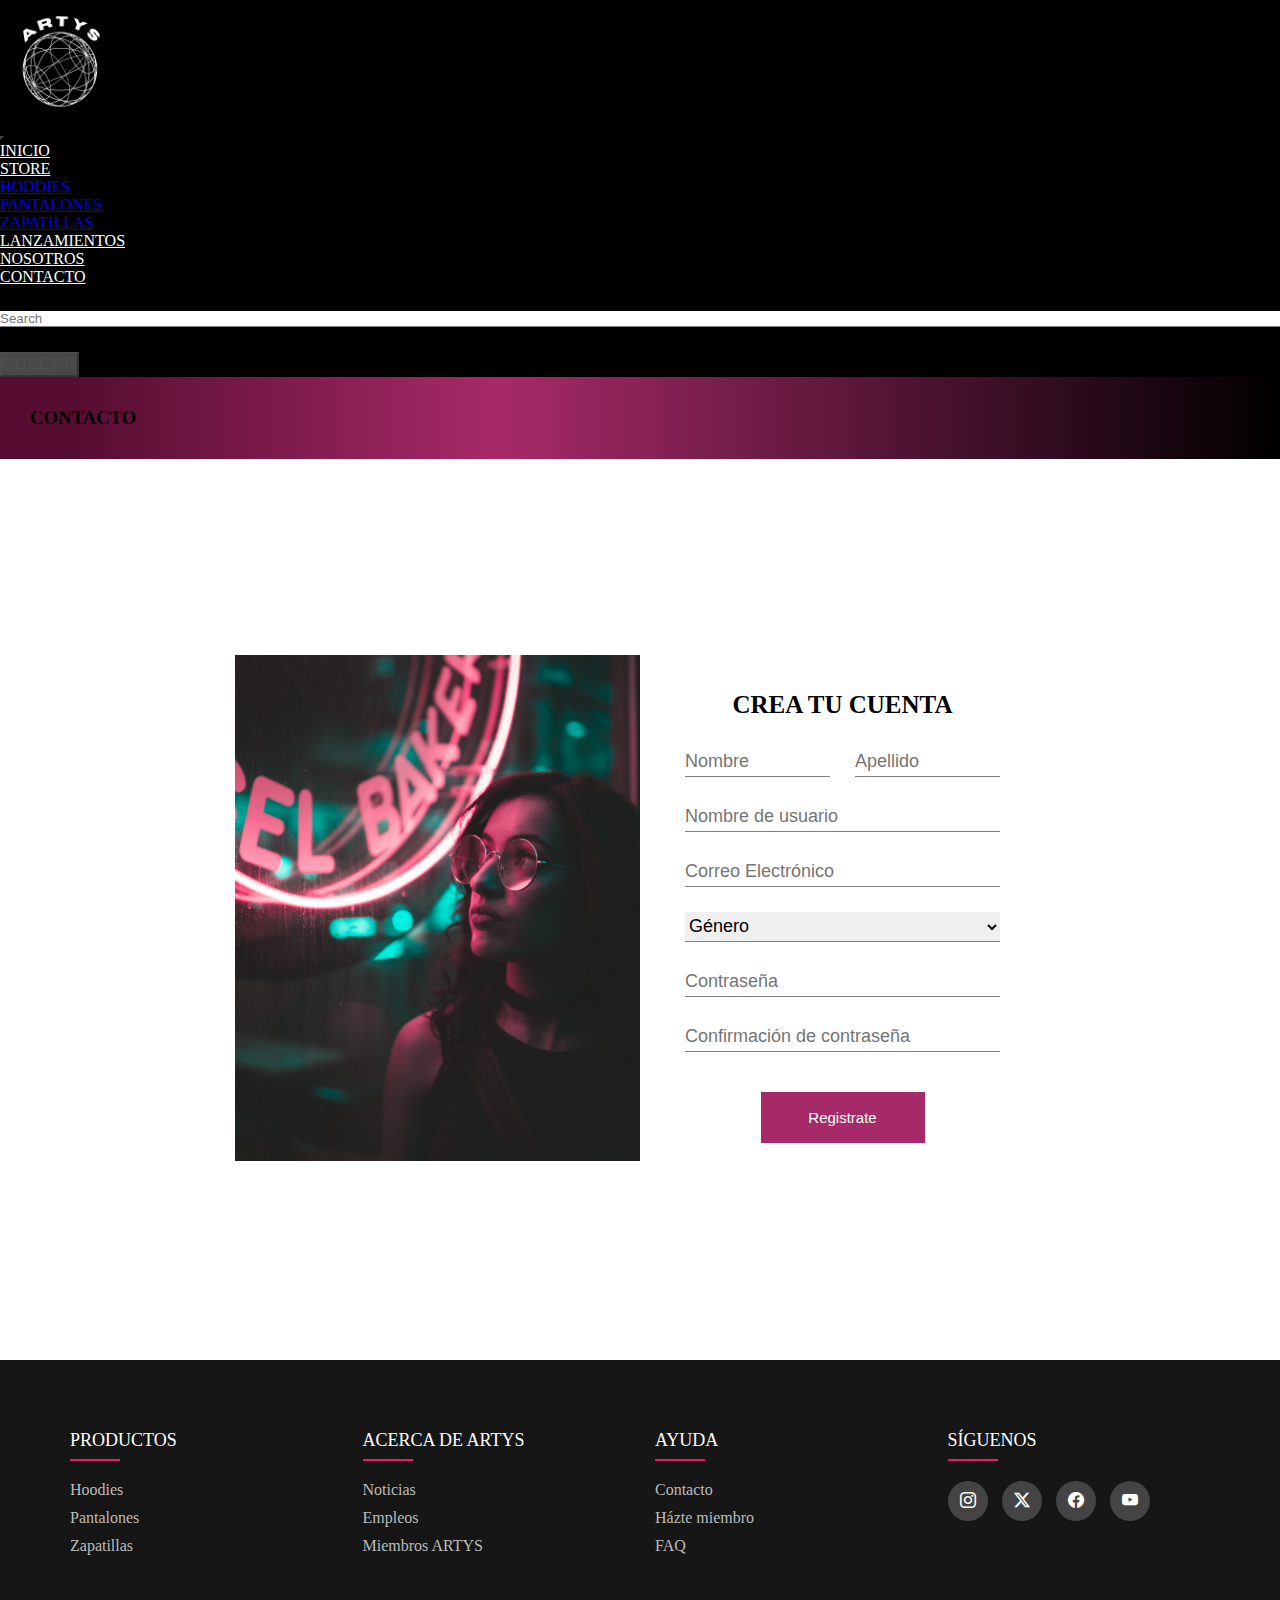
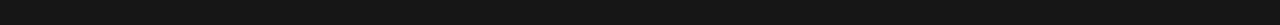
==== pages/contacto.html @ 1f3dbf65 "Mejores desde la Pre-entrega 2." ====
<!DOCTYPE html>
<html lang="en">

<head>
    <meta charset="UTF-8">
    <meta name="viewport" content="width=device-width, initial-scale=1.0">
    <title>ARTYS</title>

    <!-- Agregué una imagen para el icono de la pestaña -->
    <link rel="icon" type="image/x-icon" href="../img/artys-para_icono_2-removebg-preview.png">

    <!-- Bootstrap CSS -->
    <link href="https://cdn.jsdelivr.net/npm/bootstrap@5.3.1/dist/css/bootstrap.min.css" rel="stylesheet"
        integrity="sha384-4bw+/aepP/YC94hEpVNVgiZdgIC5+VKNBQNGCHeKRQN+PtmoHDEXuppvnDJzQIu9" crossorigin="anonymous">

    <!-- Iconos Bootstrap -->
    <link rel="stylesheet" href="https://cdn.jsdelivr.net/npm/bootstrap-icons@1.11.0/font/bootstrap-icons.css">

    <!-- CSS Propio -->
    <link rel="stylesheet" href="../css/styles.css">

    <!-- Link de la fuente -->
    <link rel="preconnect" href="https://fonts.googleapis.com">
    <link rel="preconnect" href="https://fonts.gstatic.com" crossorigin>
    <link href="https://fonts.googleapis.com/css2?family=ADLaM+Display&family=Raleway&display=swap" rel="stylesheet">
</head>

<body>
    <header>
        <!-- Menú NAVBAR Bootstrap -->
        <nav class="navbar navbar-expand-lg">
            <div class="container-fluid">
                <a class="navbar-brand" href="../index.html"><img src="../img/artys-black.png" alt="logo-artys-black"
                        width="120px"></a>
                <div class="icono-navbar">
                    <button class="navbar-toggler" type="button" data-bs-toggle="collapse"
                        data-bs-target="#navbarSupportedContent" aria-controls="navbarSupportedContent"
                        aria-expanded="false" aria-label="Toggle navigation">
                        <span class="navbar-toggler-icon"></span>
                    </button>
                </div>
                <div class="collapse navbar-collapse" id="navbarSupportedContent">
                    <ul class="navbar-nav me-auto mb-2 mb-lg-0">
                        <li class="nav-item">
                            <a class="nav-link" aria-current="page" href="../index.html">INICIO</a>
                        </li>
                        <li class="nav-item dropdown">
                            <a class="nav-link dropdown-toggle" href="#" role="button" data-bs-toggle="dropdown"
                                aria-expanded="false">
                                STORE
                            </a>
                            <ul class="dropdown-menu">
                                <li><a class="dropdown-item" href="hoodies.html">HODDIES</a></li>
                                <li><a class="dropdown-item" href="pantalones.html">PANTALONES</a></li>
                                <li><a class="dropdown-item" href="zapatillas.html">ZAPATILLAS</a></li>
                            </ul>
                        </li>
                        <li class="nav-item">
                            <a class="nav-link" href="lanzamientos.html">LANZAMIENTOS</a>
                        </li>
                        <li class="nav-item">
                            <a class="nav-link" href="nosotros.html">NOSOTROS</a>
                        </li>
                        <li class="nav-item">
                            <a class="nav-link" href="contacto.html">CONTACTO</a>
                        </li>
                    </ul>
                    <form class="d-flex" role="search">
                        <input class="form-control me-2" type="search" placeholder="Search" aria-label="Search">
                        <div class="boton-buscar">
                            <button class="btn btn-outline-success" type="submit">BUSCAR</button>
                        </div>
                    </form>
                </div>
            </div>
        </nav>
    </header>
    <div class="titulo-contacto">
        <h3 class="main-title">CONTACTO</h3>
    </div>
    <section class="container-form">
        <div class="wrapper">
            <div class="inner">
                <div class="img-registro">
                    <img src="../img/carrousel-img/neon-girl.jpg" alt="">
                </div>
                <form>
                    <h3>CREA TU CUENTA</h3>
                    <div class="form-group">
                        <input type="text" placeholder="Nombre" class="form-control">
                        <input type="text" placeholder="Apellido" class="form-control">
                    </div>

                    <div class="form-wrapper">
                        <input type="text" placeholder="Nombre de usuario" class="form-control">
                    </div>

                    <div class="form-wrapper">
                        <input type="text" placeholder="Correo Electrónico" class="form-control">
                    </div>

                    <div class="form-wrapper">
                        <select name="" id="" class="form-control">
                            <option value="" disabled selected>Género</option>
                            <option value="male">Hombre</option>
                            <option value="female">Mujer</option>
                            <option value="other">Otro</option>
                        </select>
                    </div>

                    <div class="form-wrapper">
                        <input type="password" placeholder="Contraseña" class="form-control">
                    </div>
                    <div class="form-wrapper">
                        <input type="password" placeholder="Confirmación de contraseña" class="form-control">
                    </div>
                    <button>Registrate</button>
                </form>
            </div>
        </div>
    </section>

    <footer class="footer">
        <div class="container-footer">
            <div class="row">
                <div class="footer-col">
                    <h4>PRODUCTOS</h4>
                    <ul>
                        <li><a href="hoodies.html">Hoodies</a></li>
                        <li><a href="pantalones.html">Pantalones</a></li>
                        <li><a href="zapatillas.html">Zapatillas</a></li>
                    </ul>
                </div>
                <div class="footer-col">
                    <h4>ACERCA DE ARTYS</h4>
                    <ul>
                        <li><a href="lanzamientos.html">Noticias</a></li>
                        <li><a href="nosotros.html">Empleos</a></li>
                        <li><a href="nosotros.html">Miembros ARTYS</a></li>
                    </ul>
                </div>
                <div class="footer-col">
                    <h4>AYUDA</h4>
                    <ul>
                        <li><a href="contacto.html">Contacto</a></li>
                        <li><a href="contacto.html">Házte miembro</a></li>
                        <li><a href="nosotros.html">FAQ</a></li>
                    </ul>
                </div>
                <div class="footer-col">
                    <h4>SÍGUENOS</h4>
                    <div class="social-links">
                        <a href="https://www.instagram.com/">
                            <i class="bi bi-instagram"></i>
                        </a>
                        <a href="https://twitter.com/">
                            <i class="bi bi-twitter-x"></i>
                        </a>
                        <a href="https://www.facebook.com/">
                            <i class="bi bi-facebook"></i>
                        </a>
                        <a href="https://www.youtube.com/">
                            <i class="bi bi-youtube"></i>
                        </a>
                    </div>
                </div>
            </div>
        </div>
    </footer>

    <!-- Script Bootstrap -->
    <script src="https://cdn.jsdelivr.net/npm/bootstrap@5.3.1/dist/js/bootstrap.bundle.min.js"
        integrity="sha384-HwwvtgBNo3bZJJLYd8oVXjrBZt8cqVSpeBNS5n7C8IVInixGAoxmnlMuBnhbgrkm"
        crossorigin="anonymous"></script>
</body>

</html>
---- css/styles.css ----
/* Estilos globales */
* {
  margin: 0;
  padding: 0;
  box-sizing: border-box;
}

body {
  margin: 0 auto;
}

img {
  max-width: 100%;
}

/*  HEADER - Color NAV + Fuentes */
header {
  background-color: black;
}

.nav-link {
  color: white;
}

.navbar-nav .nav-link.active, .navbar-nav .nav-link.show {
  color: gray;
}

.nav-link:focus, .nav-link:hover {
  color: gray;
}

.boton-buscar button {
  color: white;
  border-color: white;
  opacity: 0.3;
}

.boton-buscar button:hover {
  background-color: gray;
}

.icono-navbar button {
  border-color: rgb(68, 68, 68);
}

.icono-navbar button:hover {
  border-color: gray;
  background-color: gray;
  transition: 0.5s;
}

.d-flex {
  padding-top: 25px;
}

.d-flex input {
  height: 100%;
}

.d-flex button {
  height: 60%;
}

/* INDEX CARDS - Estilos + MQ */
.main-title {
  padding: 30px;
}

.container-cards {
  display: flex;
  flex-direction: column;
  align-items: center;
  justify-content: center;
  gap: 20px;
  padding-bottom: 80px;
}

.card {
  max-width: 100%;
  cursor: pointer;
  width: 26rem;
}

.card-img-top {
  width: 500px;
  height: 400px;
  object-fit: cover;
}

@media (min-width: 992px) {
  .container-cards {
    display: grid;
    grid-template-columns: repeat(1, 1fr);
    justify-items: center;
    align-items: start;
  }
}
@media (min-width: 1080px) {
  .container-cards {
    grid-template-columns: repeat(2, 1fr);
  }
}
@media (min-width: 1400px) {
  .container-cards {
    grid-template-columns: repeat(3, 1fr);
  }
}
@media (min-width: 1800px) {
  .container-cards {
    grid-template-columns: repeat(4, 1fr);
  }
}
/* INDEX Estilo GIF */
.video-box {
  width: 100%;
  max-width: 1200px;
  height: auto;
  margin: 100px auto 0;
  padding-bottom: 40px;
}

.video video {
  width: 100%;
  height: auto;
}

/* Estilos Footer */
.container-footer {
  max-width: 1170px;
  margin: auto;
}

.row {
  display: flex;
  flex-wrap: wrap;
}

ul {
  list-style: none;
}

.footer {
  background-color: rgb(22, 22, 22);
  padding: 70px 0;
}

.footer-col {
  width: 25%;
  padding: 0 15px;
}

.footer-col h4 {
  font-size: 18px;
  color: #ffffff;
  text-transform: capitalize;
  margin-bottom: 30px;
  font-weight: 500;
  position: relative;
}

.footer-col h4::before {
  content: "";
  position: absolute;
  left: 0;
  bottom: -10px;
  background-color: #e91e63;
  height: 2px;
  box-sizing: border-box;
  width: 50px;
}

.footer-col ul li:not(:last-child) {
  margin-bottom: 10px;
}

.footer-col ul li a {
  font-size: 16px;
  text-decoration: none;
  font-weight: 300;
  color: #bbbbbb;
}

.footer-col .social-links a {
  display: inline-block;
  height: 40px;
  width: 40px;
  background-color: rgba(255, 255, 255, 0.2);
  margin: 0 10px 10px 0;
  text-align: center;
  line-height: 40px;
  border-radius: 50%;
  color: #ffffff;
  transition: all 0.5s ease;
}

.footer-col .social-links a:hover {
  color: #24262b;
  background-color: #ffffff;
}

@media (max-width: 767px) {
  .footer-col {
    width: 50%;
    margin-bottom: 30px;
  }
}
@media (max-width: 574px) {
  .footer-col {
    width: 100%;
  }
}
/* INDEX SLIDE - Estilo al carousel */
.c-item {
  font-size: 22px;
}

.c-item h5 {
  font-size: 40px;
}

/* ZAPATILLAS Logos */
.logos-zapatillas {
  padding-bottom: 20px;
}

.logos-zapatillas img {
  height: 30px;
  padding-left: 20px;
}

.titulo-lanzamientos h3 {
  background: rgb(121, 83, 0);
  background: linear-gradient(90deg, rgb(121, 83, 0) 0%, rgb(255, 252, 0) 35%, rgb(0, 0, 0) 100%);
}

.titulo-lanzamientos h3 {
  color: black;
}

.container-lanzamientos {
  padding: 50px;
}

.container-lanzamientos img {
  width: 100%;
  height: 100%;
  cursor: default;
}

.container-lanzamientos .card {
  width: 100%;
  cursor: default;
}

.container-lanzamientos h5 {
  text-align: center;
  font-size: 30px;
  background-color: yellow;
  cursor: default;
}

/* NOSOTROS Img */
.titulo-nosotros {
  background: rgb(85, 22, 112);
  background: linear-gradient(90deg, rgb(85, 22, 112) 0%, rgb(102, 2, 2) 50%, rgb(0, 0, 0) 100%);
}

.titulo-nosotros h3 {
  color: black;
}

.container-history {
  padding-top: 50px;
  padding-left: 50px;
  padding-right: 50px;
}

.container-history img {
  width: 100%;
}

.container-history .card {
  width: 100%;
}

/* CONTACTO Estilo */
.titulo-contacto {
  background: rgb(87, 13, 49);
  background: linear-gradient(90deg, rgb(87, 13, 49) 6%, rgb(167, 42, 104) 39%, rgb(0, 0, 0) 100%);
}

.titulo-contacto h3 {
  color: black;
}

.container-form {
  margin-top: 1px;
}

.container-form input, select, button {
  font-size: 18px;
}

.container-form img {
  width: 100%;
}

:focus {
  outline: none;
}

.wrapper {
  min-height: 100vh;
  background-size: cover;
  background-repeat: no-repeat;
  display: flex;
  align-items: center;
  justify-content: center;
}

.inner {
  padding: 20px;
  background: #fff;
  max-width: 850px;
  margin: auto;
  display: flex;
}

.inner .img-registro {
  width: 50%;
}

.inner form {
  width: 50%;
  padding-top: 36px;
  padding-left: 45px;
  padding-right: 45px;
}

.inner h3 {
  text-transform: uppercase;
  font-size: 25px;
  text-align: center;
  margin-bottom: 28px;
}

.form-group {
  display: flex;
}

.form-group input {
  width: 50%;
}

.form-group input:first-child {
  margin-right: 25px;
}

.form-wrapper {
  position: relative;
}

.form-control {
  border: 1px solid gray;
  border: none;
  border-bottom: 1px solid gray;
  display: block;
  width: 100%;
  height: 30px;
  padding-right: 0;
  margin-bottom: 25px;
}

.container-form select {
  cursor: pointer;
}

.container-form select option[value=""][disabled] {
  display: none;
}

.container-form button {
  border: none;
  width: 164px;
  height: 51px;
  margin: auto;
  margin-top: 40px;
  cursor: pointer;
  display: flex;
  align-items: center;
  justify-content: center;
  padding-left: 0;
  background-color: #a72a68;
  font-size: 15px;
  color: #fff;
}

@media (max-width: 767px) {
  .inner {
    display: block;
  }
  .inner .img-registro {
    width: 100%;
  }
  .inner form {
    width: 100%;
    padding: 40px 0 30px;
  }
  .container-form button {
    margin-top: 60px;
  }
}

/*# sourceMappingURL=styles.css.map */
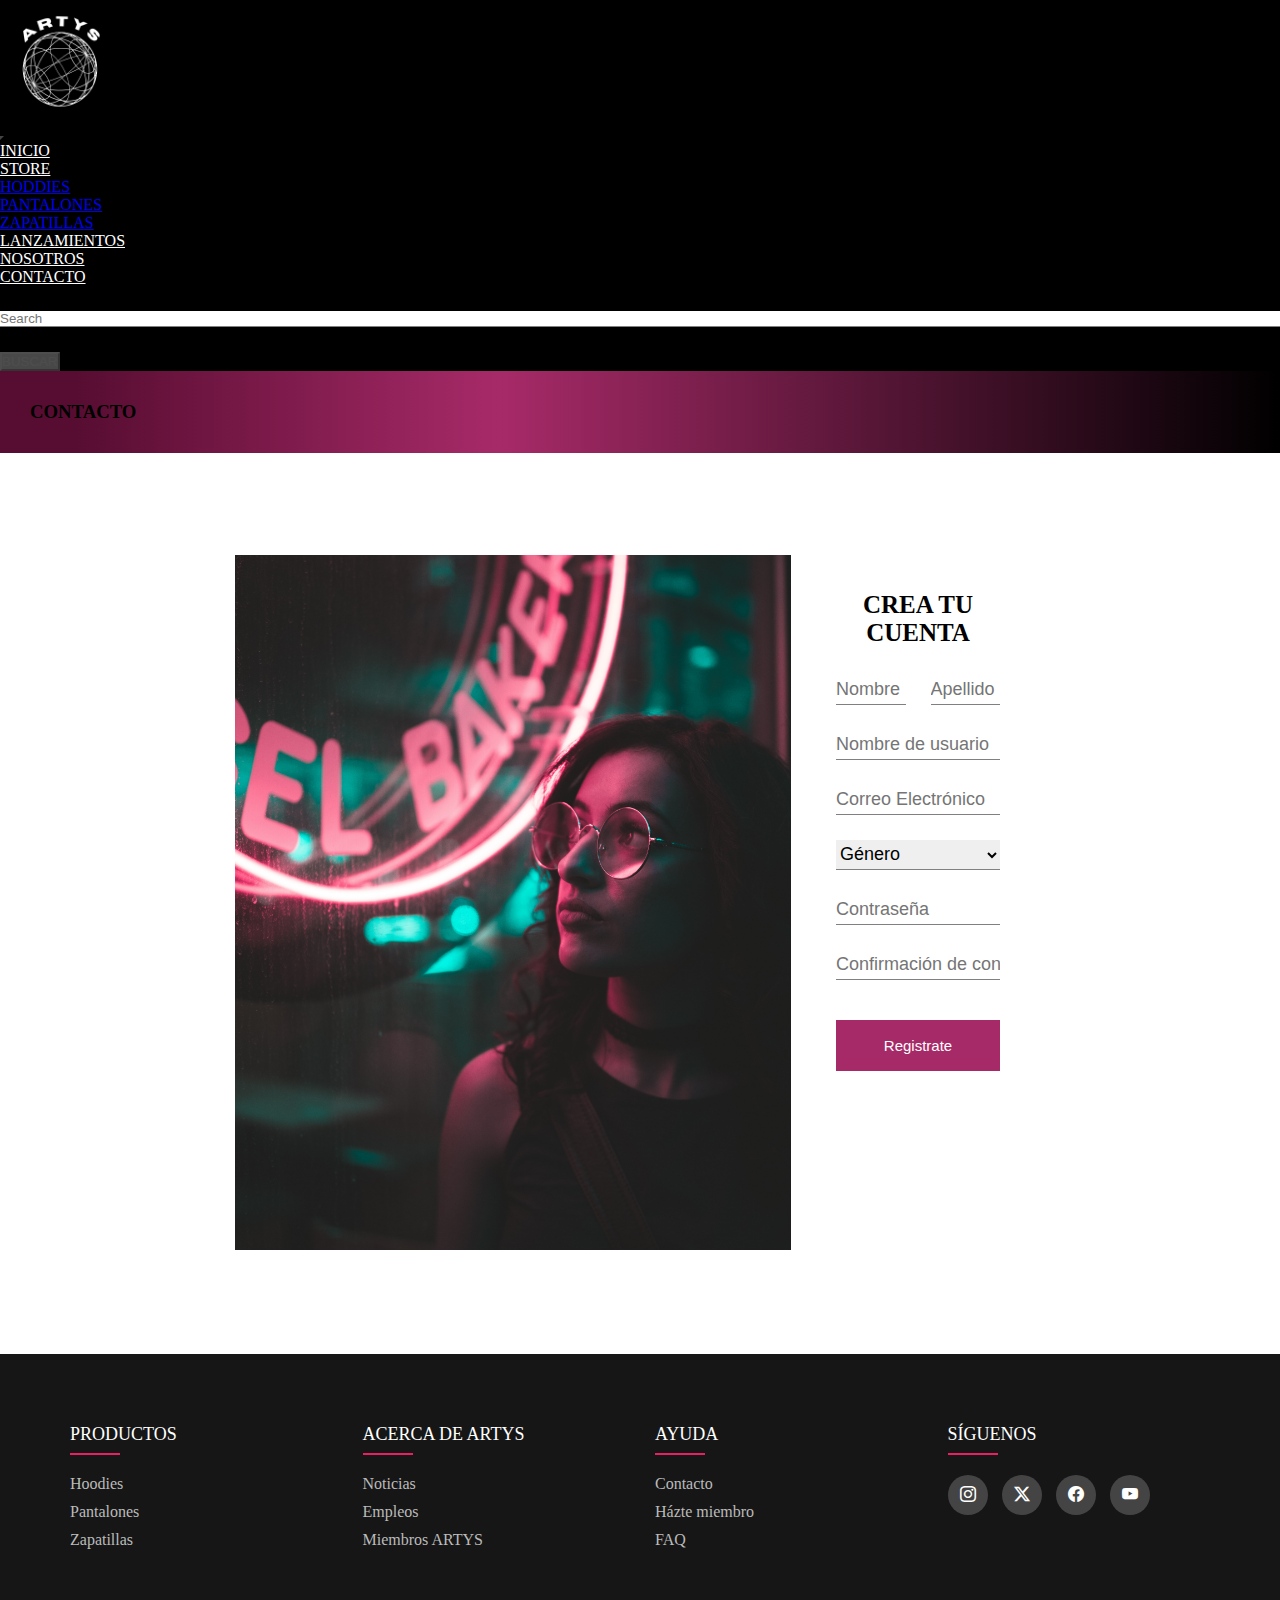
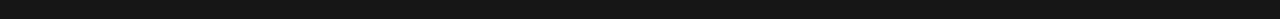
==== commit 791c409d: "Anidación de css a scss con algunos arreglos." ====
--- a/pages/contacto.html
+++ b/pages/contacto.html
@@ -81,7 +81,7 @@
     <section class="container-form">
         <div class="wrapper">
             <div class="inner">
-                <div class="img-registro">
+                <div class="img-registro-contacto">
                     <img src="../img/carrousel-img/neon-girl.jpg" alt="">
                 </div>
                 <form>
--- a/css/styles.css
+++ b/css/styles.css
@@ -1,4 +1,4 @@
-/* Estilos globales */
+/* GLOBALES */
 * {
   margin: 0;
   padding: 0;
@@ -13,7 +13,7 @@
   max-width: 100%;
 }
 
-/*  HEADER - Color NAV + Fuentes */
+/*  HEADER */
 header {
   background-color: black;
 }
@@ -21,12 +21,11 @@
 .nav-link {
   color: white;
 }
+.nav-link:focus, .nav-link:hover {
+  color: gray;
+}
 
 .navbar-nav .nav-link.active, .navbar-nav .nav-link.show {
-  color: gray;
-}
-
-.nav-link:focus, .nav-link:hover {
   color: gray;
 }
 
@@ -35,7 +34,6 @@
   border-color: white;
   opacity: 0.3;
 }
-
 .boton-buscar button:hover {
   background-color: gray;
 }
@@ -43,7 +41,6 @@
 .icono-navbar button {
   border-color: rgb(68, 68, 68);
 }
-
 .icono-navbar button:hover {
   border-color: gray;
   background-color: gray;
@@ -53,20 +50,14 @@
 .d-flex {
   padding-top: 25px;
 }
-
 .d-flex input {
   height: 100%;
 }
-
 .d-flex button {
   height: 60%;
 }
 
-/* INDEX CARDS - Estilos + MQ */
-.main-title {
-  padding: 30px;
-}
-
+/* CARDS */
 .container-cards {
   display: flex;
   flex-direction: column;
@@ -111,7 +102,7 @@
     grid-template-columns: repeat(4, 1fr);
   }
 }
-/* INDEX Estilo GIF */
+/* GIF */
 .video-box {
   width: 100%;
   max-width: 1200px;
@@ -125,7 +116,7 @@
   height: auto;
 }
 
-/* Estilos Footer */
+/* FOOTER */
 .container-footer {
   max-width: 1170px;
   margin: auto;
@@ -149,7 +140,6 @@
   width: 25%;
   padding: 0 15px;
 }
-
 .footer-col h4 {
   font-size: 18px;
   color: #ffffff;
@@ -158,7 +148,6 @@
   font-weight: 500;
   position: relative;
 }
-
 .footer-col h4::before {
   content: "";
   position: absolute;
@@ -169,18 +158,15 @@
   box-sizing: border-box;
   width: 50px;
 }
-
 .footer-col ul li:not(:last-child) {
   margin-bottom: 10px;
 }
-
 .footer-col ul li a {
   font-size: 16px;
   text-decoration: none;
   font-weight: 300;
   color: #bbbbbb;
 }
-
 .footer-col .social-links a {
   display: inline-block;
   height: 40px;
@@ -193,7 +179,6 @@
   color: #ffffff;
   transition: all 0.5s ease;
 }
-
 .footer-col .social-links a:hover {
   color: #24262b;
   background-color: #ffffff;
@@ -210,64 +195,62 @@
     width: 100%;
   }
 }
-/* INDEX SLIDE - Estilo al carousel */
+/* INDEX*/
 .c-item {
   font-size: 22px;
 }
-
 .c-item h5 {
   font-size: 40px;
 }
 
-/* ZAPATILLAS Logos */
-.logos-zapatillas {
+/* STORE*/
+.titulo-store h3 {
+  border-bottom: black 3px solid;
+  margin: 24px;
   padding-bottom: 20px;
 }
 
-.logos-zapatillas img {
+.logos-marcas {
+  padding-bottom: 20px;
+}
+.logos-marcas img {
   height: 30px;
   padding-left: 20px;
 }
 
+/* LANZAMIENTOS*/
 .titulo-lanzamientos h3 {
   background: rgb(121, 83, 0);
   background: linear-gradient(90deg, rgb(121, 83, 0) 0%, rgb(255, 252, 0) 35%, rgb(0, 0, 0) 100%);
-}
-
-.titulo-lanzamientos h3 {
   color: black;
+  padding: 30px;
 }
 
 .container-lanzamientos {
   padding: 50px;
 }
-
 .container-lanzamientos img {
   width: 100%;
   height: 100%;
   cursor: default;
 }
-
-.container-lanzamientos .card {
-  width: 100%;
-  cursor: default;
-}
-
 .container-lanzamientos h5 {
   text-align: center;
   font-size: 30px;
   background-color: yellow;
   cursor: default;
 }
-
-/* NOSOTROS Img */
-.titulo-nosotros {
+.container-lanzamientos .card {
+  width: 100%;
+  cursor: default;
+}
+
+/* NOSOTROS*/
+.titulo-nosotros h3 {
   background: rgb(85, 22, 112);
   background: linear-gradient(90deg, rgb(85, 22, 112) 0%, rgb(102, 2, 2) 50%, rgb(0, 0, 0) 100%);
-}
-
-.titulo-nosotros h3 {
   color: black;
+  padding: 30px;
 }
 
 .container-history {
@@ -275,111 +258,38 @@
   padding-left: 50px;
   padding-right: 50px;
 }
-
 .container-history img {
   width: 100%;
 }
-
 .container-history .card {
   width: 100%;
 }
 
-/* CONTACTO Estilo */
-.titulo-contacto {
+/* CONTACTO*/
+.titulo-contacto h3 {
   background: rgb(87, 13, 49);
   background: linear-gradient(90deg, rgb(87, 13, 49) 6%, rgb(167, 42, 104) 39%, rgb(0, 0, 0) 100%);
-}
-
-.titulo-contacto h3 {
   color: black;
+  padding: 30px;
 }
 
 .container-form {
   margin-top: 1px;
 }
-
-.container-form input, select, button {
+.container-form input,
+.container-form select,
+.container-form button {
   font-size: 18px;
 }
-
 .container-form img {
   width: 100%;
 }
-
-:focus {
-  outline: none;
-}
-
-.wrapper {
-  min-height: 100vh;
-  background-size: cover;
-  background-repeat: no-repeat;
-  display: flex;
-  align-items: center;
-  justify-content: center;
-}
-
-.inner {
-  padding: 20px;
-  background: #fff;
-  max-width: 850px;
-  margin: auto;
-  display: flex;
-}
-
-.inner .img-registro {
-  width: 50%;
-}
-
-.inner form {
-  width: 50%;
-  padding-top: 36px;
-  padding-left: 45px;
-  padding-right: 45px;
-}
-
-.inner h3 {
-  text-transform: uppercase;
-  font-size: 25px;
-  text-align: center;
-  margin-bottom: 28px;
-}
-
-.form-group {
-  display: flex;
-}
-
-.form-group input {
-  width: 50%;
-}
-
-.form-group input:first-child {
-  margin-right: 25px;
-}
-
-.form-wrapper {
-  position: relative;
-}
-
-.form-control {
-  border: 1px solid gray;
-  border: none;
-  border-bottom: 1px solid gray;
-  display: block;
-  width: 100%;
-  height: 30px;
-  padding-right: 0;
-  margin-bottom: 25px;
-}
-
 .container-form select {
   cursor: pointer;
 }
-
 .container-form select option[value=""][disabled] {
   display: none;
 }
-
 .container-form button {
   border: none;
   width: 164px;
@@ -396,6 +306,63 @@
   color: #fff;
 }
 
+.wrapper {
+  min-height: 100vh;
+  background-size: cover;
+  background-repeat: no-repeat;
+  display: flex;
+  align-items: center;
+  justify-content: center;
+}
+
+.inner {
+  padding: 20px;
+  background: #fff;
+  max-width: 850px;
+  margin: auto;
+  display: flex;
+}
+.inner form {
+  width: 50%;
+  padding-top: 36px;
+  padding-left: 45px;
+  padding-right: 45px;
+}
+.inner form h3 {
+  text-transform: uppercase;
+  font-size: 25px;
+  text-align: center;
+  margin-bottom: 28px;
+}
+.inner .img-registro {
+  width: 50%;
+}
+
+.form-group {
+  display: flex;
+}
+.form-group input {
+  width: 50%;
+}
+.form-group input:first-child {
+  margin-right: 25px;
+}
+
+.form-wrapper {
+  position: relative;
+}
+
+.form-control {
+  border: 1px solid gray;
+  border: none;
+  border-bottom: 1px solid gray;
+  display: block;
+  width: 100%;
+  height: 30px;
+  padding-right: 0;
+  margin-bottom: 25px;
+}
+
 @media (max-width: 767px) {
   .inner {
     display: block;
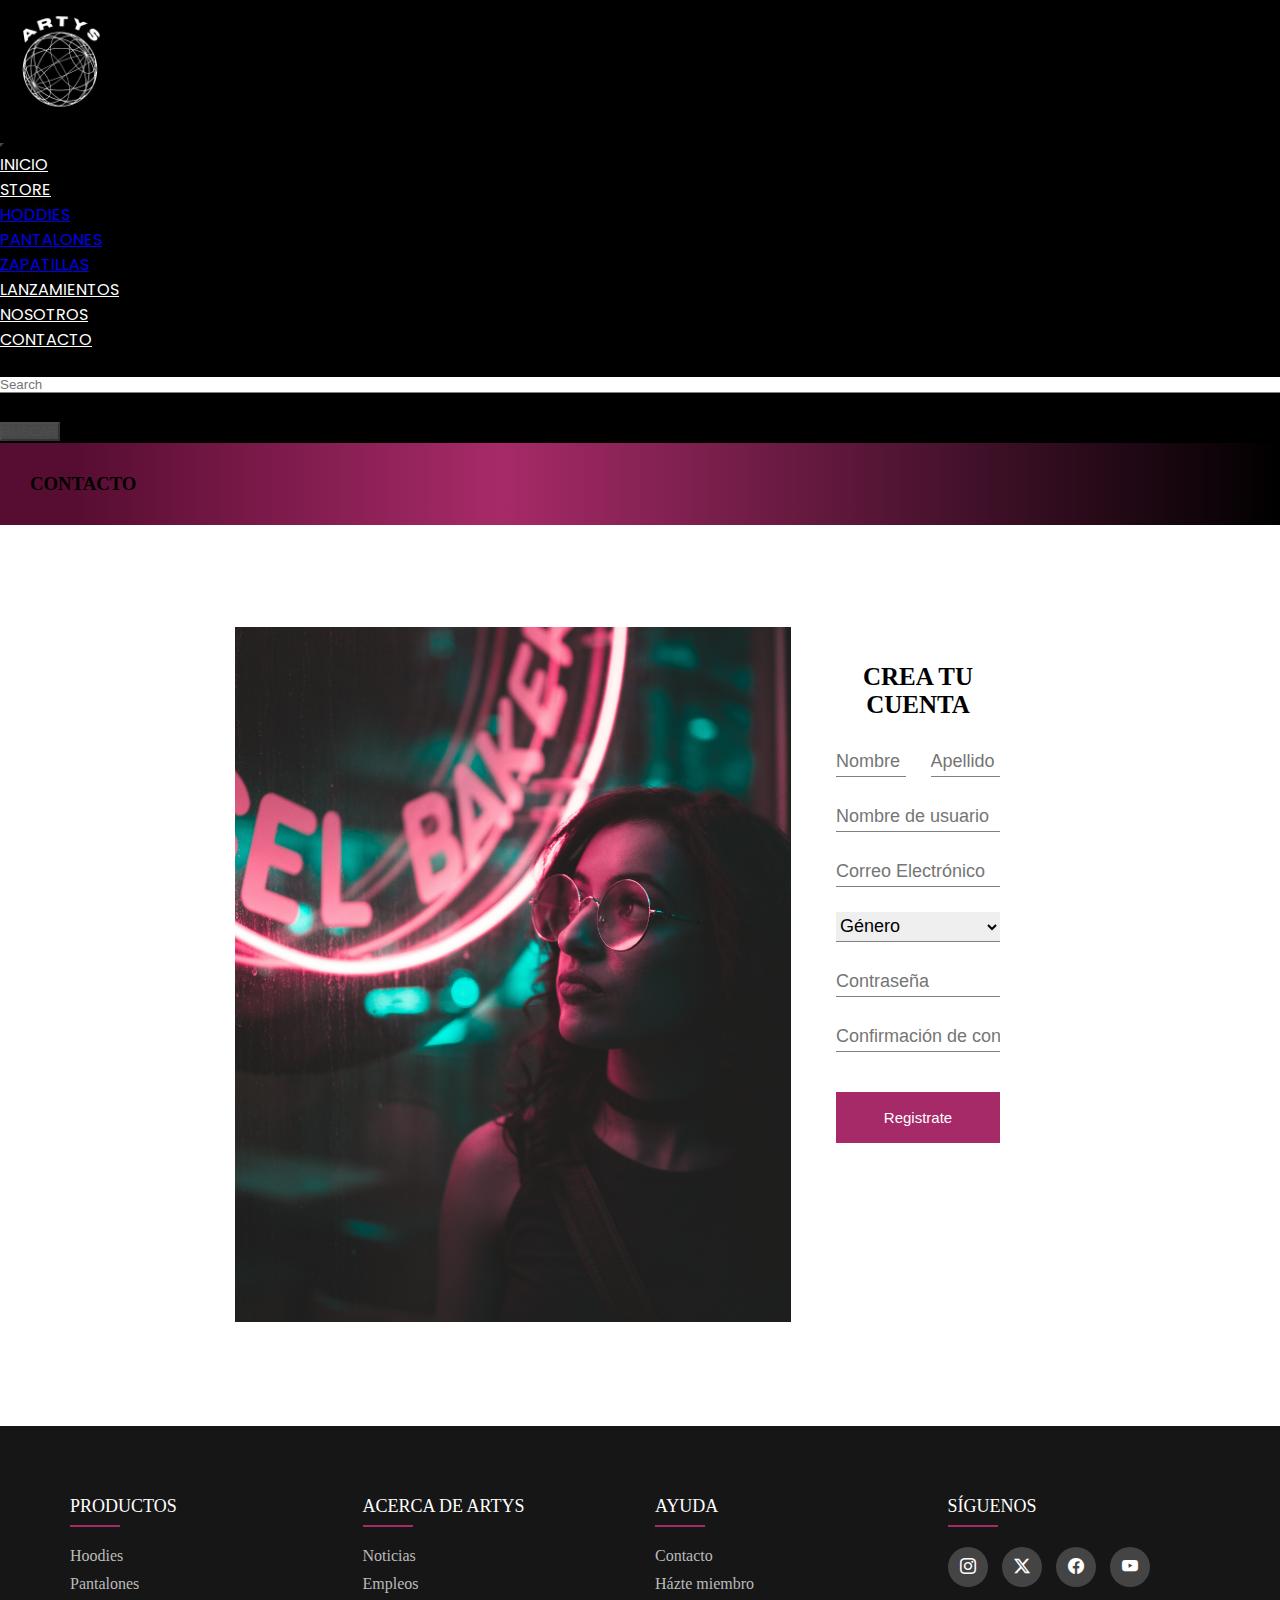
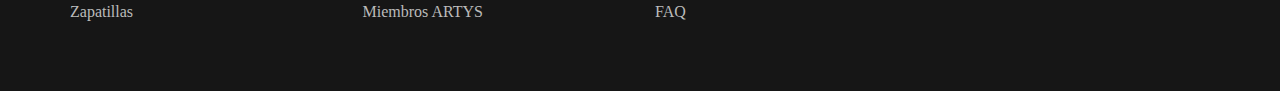
==== commit 02658033: "Se agregaron con conceptos de SAAS, faltan detalles" ====
--- a/pages/contacto.html
+++ b/pages/contacto.html
@@ -22,7 +22,13 @@
     <!-- Link de la fuente -->
     <link rel="preconnect" href="https://fonts.googleapis.com">
     <link rel="preconnect" href="https://fonts.gstatic.com" crossorigin>
-    <link href="https://fonts.googleapis.com/css2?family=ADLaM+Display&family=Raleway&display=swap" rel="stylesheet">
+    <link href="https://fonts.googleapis.com/css2?family=Montserrat:wght@500&display=swap" rel="stylesheet">
+    <link rel="preconnect" href="https://fonts.googleapis.com">
+    <link rel="preconnect" href="https://fonts.gstatic.com" crossorigin>
+    <link href="https://fonts.googleapis.com/css2?family=Poppins:wght@300&display=swap" rel="stylesheet">
+    <link rel="preconnect" href="https://fonts.googleapis.com">
+    <link rel="preconnect" href="https://fonts.gstatic.com" crossorigin>
+    <link href="https://fonts.googleapis.com/css2?family=Open+Sans:wght@600&display=swap" rel="stylesheet">
 </head>
 
 <body>
--- a/css/styles.css
+++ b/css/styles.css
@@ -1,3 +1,9 @@
+@charset "UTF-8";
+/* PALETA DE COLORES */
+/* FUENTES */
+/* TAMAÑOS FUENTES */
+/* PADDING */
+/*RESOLUCIONES DE PANTALLAS*/
 /* GLOBALES */
 * {
   margin: 0;
@@ -15,11 +21,12 @@
 
 /*  HEADER */
 header {
-  background-color: black;
+  background-color: #000;
+  font-family: "Poppins", sans-serif;
 }
 
 .nav-link {
-  color: white;
+  color: #ffffff;
 }
 .nav-link:focus, .nav-link:hover {
   color: gray;
@@ -30,8 +37,8 @@
 }
 
 .boton-buscar button {
-  color: white;
-  border-color: white;
+  color: #ffffff;
+  border-color: #ffffff;
   opacity: 0.3;
 }
 .boton-buscar button:hover {
@@ -70,16 +77,29 @@
 .card {
   max-width: 100%;
   cursor: pointer;
-  width: 26rem;
+  width: 25rem;
+}
+.card h5 {
+  font-family: "Montserrat", sans-serif;
+}
+.card p {
+  font-family: "Poppins", sans-serif;
+  font-size: 15px;
+}
+.card ul li {
+  font-family: "Open Sans", sans-serif;
+  text-align: right;
 }
 
 .card-img-top {
   width: 500px;
   height: 400px;
   object-fit: cover;
-}
-
-@media (min-width: 992px) {
+  padding: 0;
+  grid-template-columns: repeat(4, 1fr);
+}
+
+@media (min-width: 900px) {
   .container-cards {
     display: grid;
     grid-template-columns: repeat(1, 1fr);
@@ -87,12 +107,12 @@
     align-items: start;
   }
 }
-@media (min-width: 1080px) {
+@media (min-width: 768px) {
   .container-cards {
     grid-template-columns: repeat(2, 1fr);
   }
 }
-@media (min-width: 1400px) {
+@media (min-width: 1350px) {
   .container-cards {
     grid-template-columns: repeat(3, 1fr);
   }
@@ -153,7 +173,7 @@
   position: absolute;
   left: 0;
   bottom: -10px;
-  background-color: #e91e63;
+  background-color: #a72a68;
   height: 2px;
   box-sizing: border-box;
   width: 50px;
@@ -205,24 +225,27 @@
 
 /* STORE*/
 .titulo-store h3 {
-  border-bottom: black 3px solid;
+  border-bottom: #000 3px solid;
   margin: 24px;
-  padding-bottom: 20px;
+  padding-top: 10px;
+  padding-bottom: 30px;
+  font-family: "Montserrat", sans-serif;
+  font-size: 28px;
 }
 
 .logos-marcas {
-  padding-bottom: 20px;
+  padding-bottom: 30px;
 }
 .logos-marcas img {
   height: 30px;
-  padding-left: 20px;
+  padding-left: 30px;
 }
 
 /* LANZAMIENTOS*/
 .titulo-lanzamientos h3 {
   background: rgb(121, 83, 0);
   background: linear-gradient(90deg, rgb(121, 83, 0) 0%, rgb(255, 252, 0) 35%, rgb(0, 0, 0) 100%);
-  color: black;
+  color: #000;
   padding: 30px;
 }
 
@@ -237,8 +260,12 @@
 .container-lanzamientos h5 {
   text-align: center;
   font-size: 30px;
+  font-family: "Montserrat", sans-serif;
   background-color: yellow;
   cursor: default;
+}
+.container-lanzamientos p {
+  font-family: "Poppins", sans-serif;
 }
 .container-lanzamientos .card {
   width: 100%;
@@ -249,7 +276,7 @@
 .titulo-nosotros h3 {
   background: rgb(85, 22, 112);
   background: linear-gradient(90deg, rgb(85, 22, 112) 0%, rgb(102, 2, 2) 50%, rgb(0, 0, 0) 100%);
-  color: black;
+  color: #000;
   padding: 30px;
 }
 
@@ -265,11 +292,26 @@
   width: 100%;
 }
 
+.card-nosotros .card-title {
+  padding-left: 15px;
+  padding-right: 15px;
+}
+.card-nosotros h5 {
+  padding: 15px;
+  border-bottom: #000 3px solid;
+  font-family: "Montserrat", sans-serif;
+}
+.card-nosotros p {
+  padding-left: 15px;
+  padding-right: 15px;
+  font-family: "Poppins", sans-serif;
+}
+
 /* CONTACTO*/
 .titulo-contacto h3 {
   background: rgb(87, 13, 49);
   background: linear-gradient(90deg, rgb(87, 13, 49) 6%, rgb(167, 42, 104) 39%, rgb(0, 0, 0) 100%);
-  color: black;
+  color: #000;
   padding: 30px;
 }
 
@@ -303,7 +345,7 @@
   padding-left: 0;
   background-color: #a72a68;
   font-size: 15px;
-  color: #fff;
+  color: #ffffff;
 }
 
 .wrapper {
@@ -317,7 +359,7 @@
 
 .inner {
   padding: 20px;
-  background: #fff;
+  background: #ffffff;
   max-width: 850px;
   margin: auto;
   display: flex;
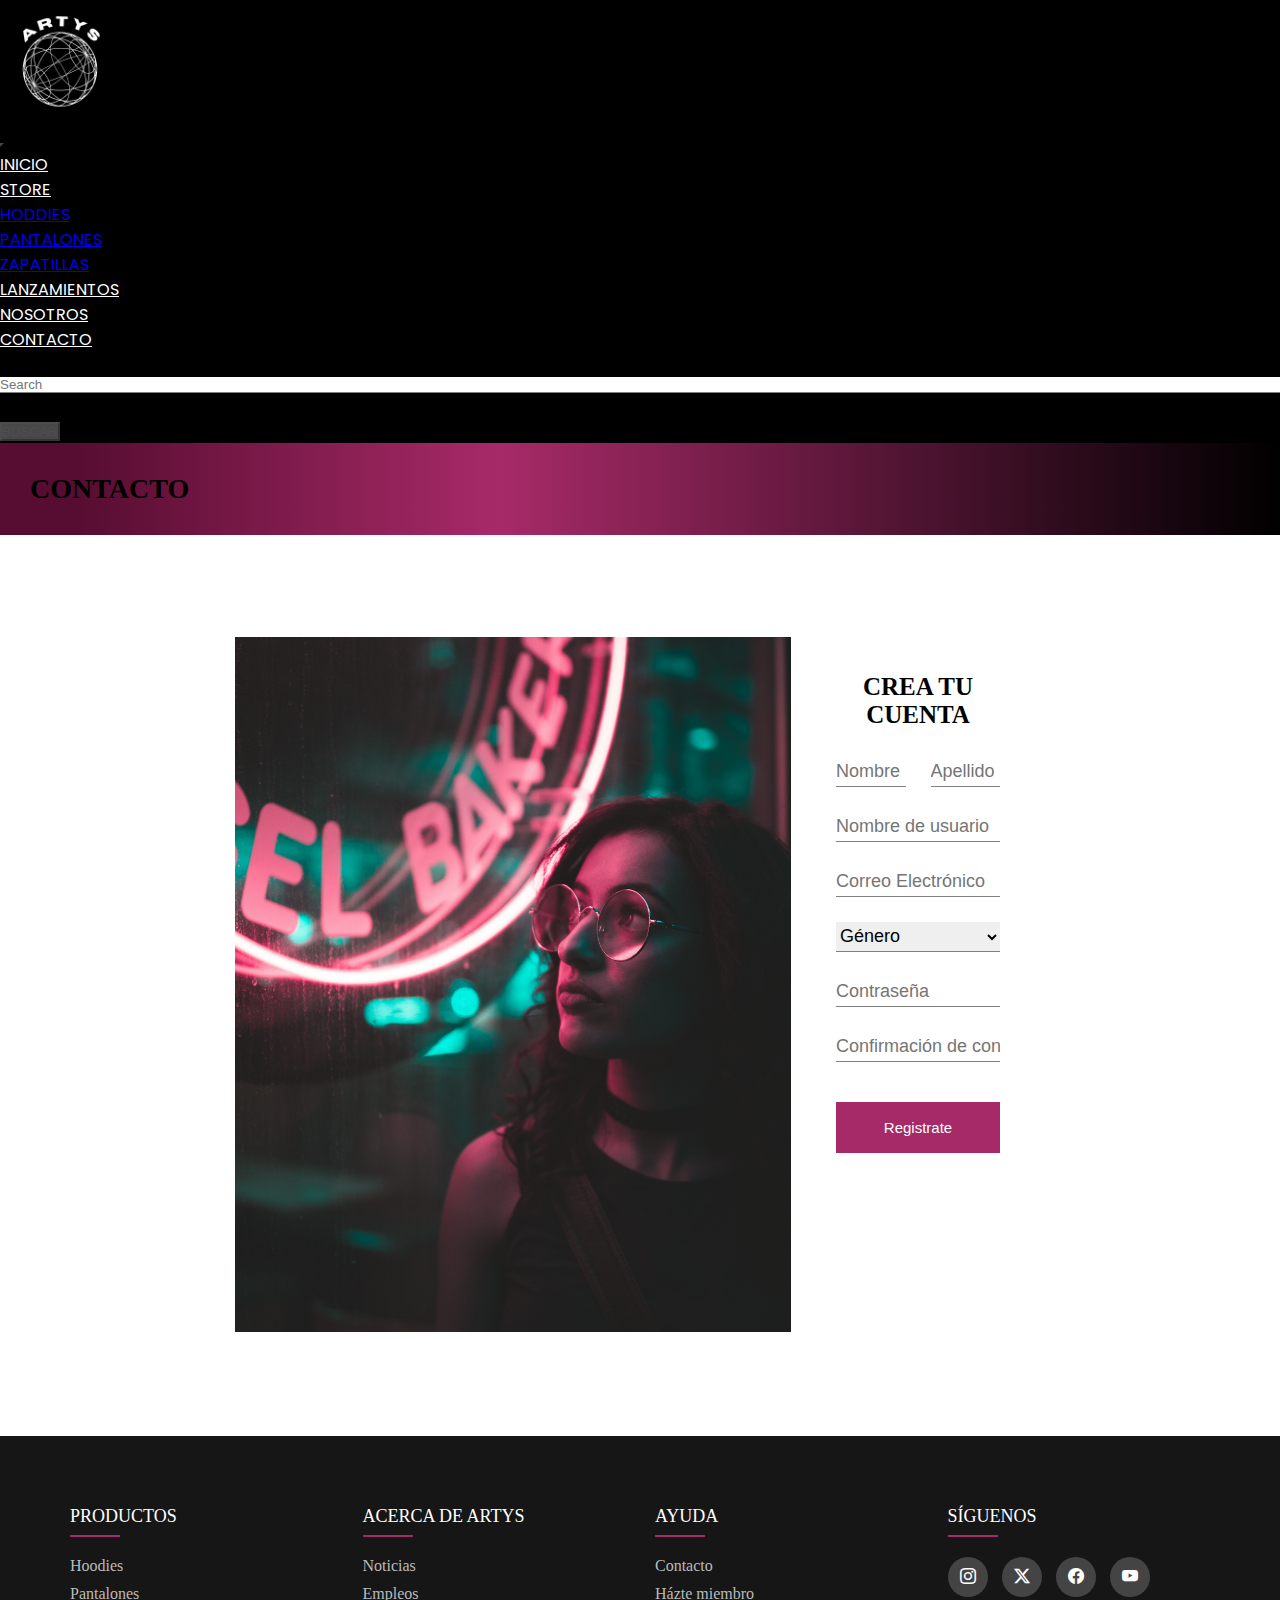
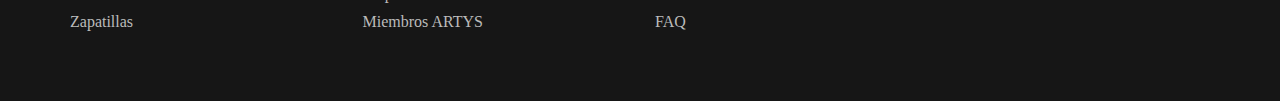
==== commit ac5ac8fb: "Pre-entrega 3, falta cambiar los nombres de las imagenes a minusculas" ====
--- a/pages/contacto.html
+++ b/pages/contacto.html
@@ -4,7 +4,7 @@
 <head>
     <meta charset="UTF-8">
     <meta name="viewport" content="width=device-width, initial-scale=1.0">
-    <title>ARTYS</title>
+    <title>ARTYS | Contacto</title>
 
     <!-- Agregué una imagen para el icono de la pestaña -->
     <link rel="icon" type="image/x-icon" href="../img/artys-para_icono_2-removebg-preview.png">
@@ -18,6 +18,11 @@
 
     <!-- CSS Propio -->
     <link rel="stylesheet" href="../css/styles.css">
+
+    <!-- Etiquetas SEO -->
+    <meta name="description" content="Házte socio y recibe nuestras novedades, noticias y productos que traeremos proximamente en ARTYS.">
+
+    <meta name="keywords" content="artys, nike, socio, contacto, japanstreet, tokyo">
 
     <!-- Link de la fuente -->
     <link rel="preconnect" href="https://fonts.googleapis.com">
@@ -82,13 +87,13 @@
         </nav>
     </header>
     <div class="titulo-contacto">
-        <h3 class="main-title">CONTACTO</h3>
+        <h1 class="main-title">CONTACTO</h1>
     </div>
     <section class="container-form">
         <div class="wrapper">
             <div class="inner">
                 <div class="img-registro-contacto">
-                    <img src="../img/carrousel-img/neon-girl.jpg" alt="">
+                    <img src="../img/carrousel-img/neon-girl.jpg" alt="neon-contacto">
                 </div>
                 <form>
                     <h3>CREA TU CUENTA</h3>
--- a/css/styles.css
+++ b/css/styles.css
@@ -224,7 +224,7 @@
 }
 
 /* STORE*/
-.titulo-store h3 {
+.titulo-store h1 {
   border-bottom: #000 3px solid;
   margin: 24px;
   padding-top: 10px;
@@ -242,11 +242,12 @@
 }
 
 /* LANZAMIENTOS*/
-.titulo-lanzamientos h3 {
+.titulo-lanzamientos h1 {
   background: rgb(121, 83, 0);
   background: linear-gradient(90deg, rgb(121, 83, 0) 0%, rgb(255, 252, 0) 35%, rgb(0, 0, 0) 100%);
   color: #000;
   padding: 30px;
+  font-size: 28px;
 }
 
 .container-lanzamientos {
@@ -273,11 +274,12 @@
 }
 
 /* NOSOTROS*/
-.titulo-nosotros h3 {
+.titulo-nosotros h1 {
   background: rgb(85, 22, 112);
   background: linear-gradient(90deg, rgb(85, 22, 112) 0%, rgb(102, 2, 2) 50%, rgb(0, 0, 0) 100%);
   color: #000;
   padding: 30px;
+  font-size: 28px;
 }
 
 .container-history {
@@ -308,11 +310,12 @@
 }
 
 /* CONTACTO*/
-.titulo-contacto h3 {
+.titulo-contacto h1 {
   background: rgb(87, 13, 49);
   background: linear-gradient(90deg, rgb(87, 13, 49) 6%, rgb(167, 42, 104) 39%, rgb(0, 0, 0) 100%);
   color: #000;
   padding: 30px;
+  font-size: 28px;
 }
 
 .container-form {
